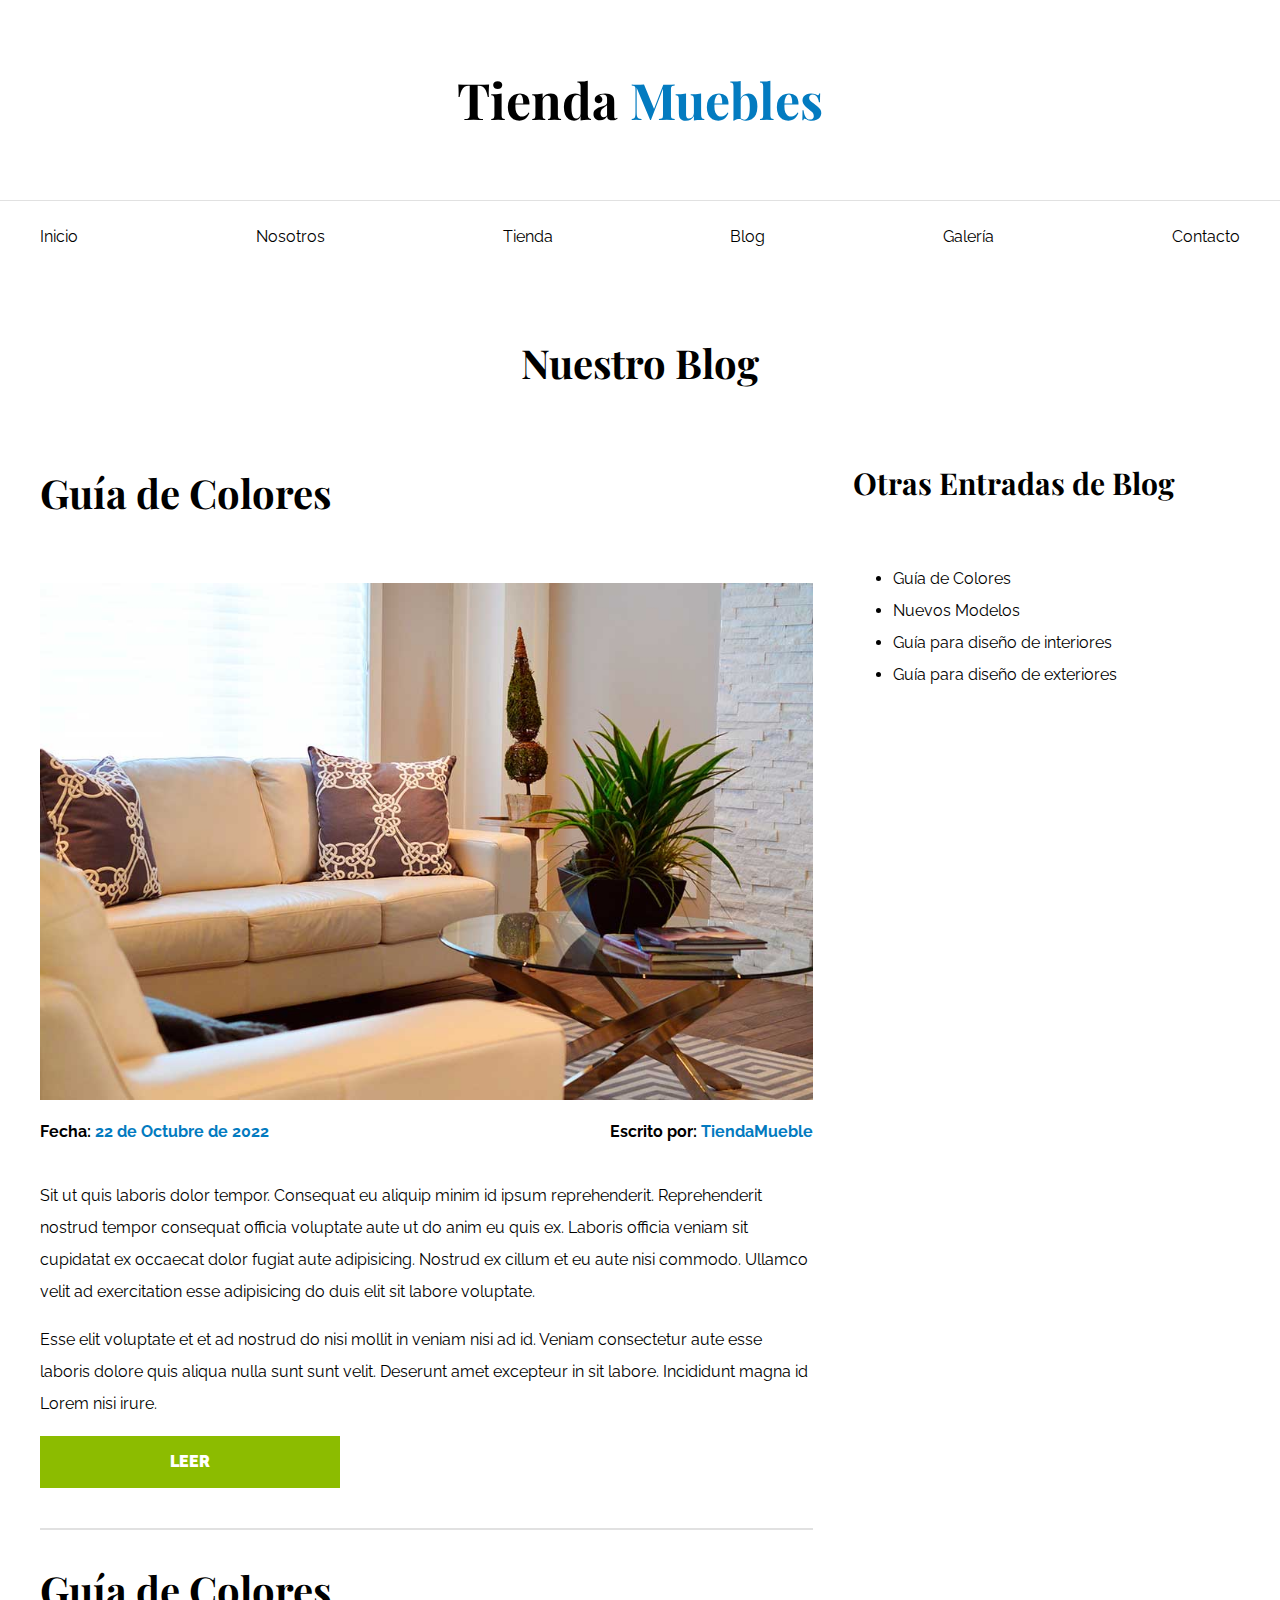
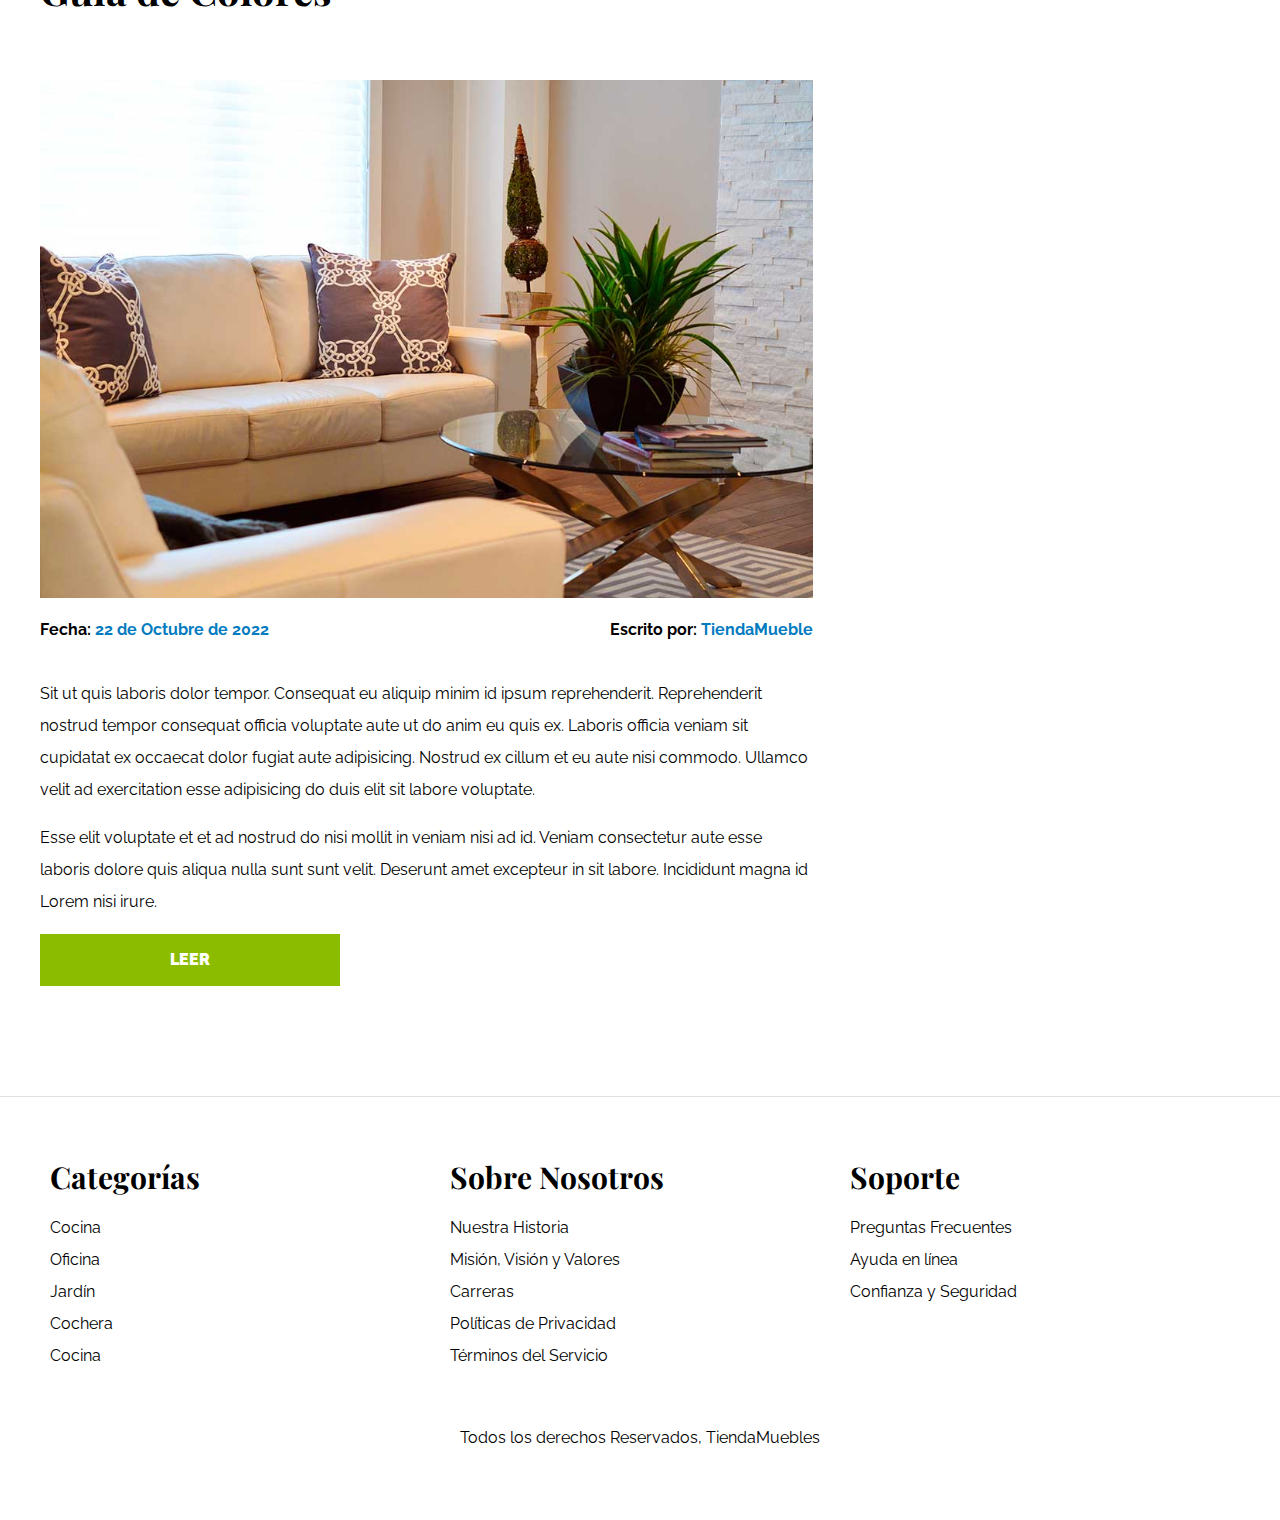
==== blog.html @ e2f82d0b "fin web ecommerce" ====
<!DOCTYPE html>
<html lang="es">

<head>
    <meta charset="UTF-8">
    <meta name="viewport" content="width=device-width, initial-scale=1.0">
    <title>Ecommerce - Blog</title>
</head>

<!-- <style>
    h1 {
        font-size: 20px;
        color: red;
    }
</style> -->

<link rel="stylesheet" href="css/normalize.css">
<link rel="preconnect" href="https://fonts.googleapis.com">
<link rel="preconnect" href="https://fonts.gstatic.com" crossorigin>
<link
    href="https://fonts.googleapis.com/css2?family=Playfair+Display:wght@700&family=Raleway:wght@400;700;900&display=swap"
    rel="stylesheet">
<link rel="stylesheet" href="css/app.css">

<body>

    <!-- Esto es un comentario -->

    <header>
        <h1 class="nombre-sitio">Tienda <span>Muebles</span></h1>
    </header>

    <div class="contenedor-navegacion">
        <nav class="nav-principal contenedor">
            <a class="enlace color-rojo" href="index.html">Inicio</a>
            <a class="enlace" href="nosotros.html">Nosotros</a>
            <a class="enlace" href="tienda.html">Tienda</a>
            <a class="enlace" href="blog.html">Blog</a>
            <a class="enlace" href="galeria.html">Galería</a>
            <a class="enlace" href="contacto.html">Contacto</a>
        </nav>

    </div>


    <main class="contenido-principal contenedor">
        <h2 class="text-center">Nuestro Blog</h2>

        <section class="contenedor-blog">
            <div class="blog">
                <article class="entrada">
                    <h2>Guía de Colores</h2>

                    <div class="imagen">
                        <img src="assets/nosotros.jpg" alt="Imagen blog">
                    </div>

                    <div class="entrada-meta">
                        <p>Fecha: <span>22 de Octubre de 2022</span></p>
                        <p>Escrito por: <span>TiendaMueble</span></p>
                    </div>

                    <div class="entrada-blog">
                        <p>Sit ut quis laboris dolor tempor. Consequat eu aliquip minim id ipsum reprehenderit.
                            Reprehenderit nostrud tempor consequat officia voluptate aute ut do anim eu quis ex.
                            Laboris officia veniam sit cupidatat ex occaecat dolor fugiat aute adipisicing. Nostrud
                            ex cillum et eu aute nisi commodo. Ullamco velit ad exercitation esse adipisicing do
                            duis elit sit labore voluptate.</p>
                        <p>
                            Esse elit voluptate et et ad nostrud do nisi mollit in veniam nisi ad id. Veniam
                            consectetur aute esse laboris dolore quis aliqua nulla sunt sunt velit. Deserunt amet
                            excepteur in sit labore. Incididunt magna id Lorem nisi irure.
                        </p>
                    </div>

                    <a href="entrada.html" class="btn max-width-30">Leer</a>

                </article>

                <article class="entrada">
                    <h2>Guía de Colores</h2>

                    <div class="imagen">
                        <img src="assets/nosotros.jpg" alt="Imagen blog">
                    </div>

                    <div class="entrada-meta">
                        <p>Fecha: <span>22 de Octubre de 2022</span></p>
                        <p>Escrito por: <span>TiendaMueble</span></p>
                    </div>

                    <div class="entrada-blog">
                        <p>Sit ut quis laboris dolor tempor. Consequat eu aliquip minim id ipsum reprehenderit.
                            Reprehenderit nostrud tempor consequat officia voluptate aute ut do anim eu quis ex.
                            Laboris officia veniam sit cupidatat ex occaecat dolor fugiat aute adipisicing. Nostrud
                            ex cillum et eu aute nisi commodo. Ullamco velit ad exercitation esse adipisicing do
                            duis elit sit labore voluptate.</p>
                        <p>
                            Esse elit voluptate et et ad nostrud do nisi mollit in veniam nisi ad id. Veniam
                            consectetur aute esse laboris dolore quis aliqua nulla sunt sunt velit. Deserunt amet
                            excepteur in sit labore. Incididunt magna id Lorem nisi irure.
                        </p>
                    </div>

                    <a href="entrada.html" class="btn max-width-30">Leer</a>


                </article>
            </div>

            <aside>
                <h3>Otras Entradas de Blog</h3>

                <ul>
                    <li>
                        <a href="entrada.html">Guía de Colores</a>
                    </li>
                    <li>
                        <a href="entrada.html">Nuevos Modelos</a>
                    </li>
                    <li>
                        <a href="entrada.html">Guía para diseño de interiores</a>
                    </li>
                    <li>
                        <a href="entrada.html">Guía para diseño de exteriores</a>
                    </li>
                </ul>
            </aside>

        </section>

    </main>

    <footer class="site-footer">

        <div class="grid-footer contenedor">
            <div>
                <h3>Categorías</h3>

                <nav class="footer-menu">
                    <a href="#">Cocina</a>
                    <a href="#">Oficina</a>
                    <a href="#">Jardín</a>
                    <a href="#">Cochera</a>
                    <a href="#">Cocina</a>
                </nav>
            </div>
            <div>
                <h3>Sobre Nosotros</h3>

                <nav class="footer-menu">
                    <a href="#">Nuestra Historia</a>
                    <a href="#">Misión, Visión y Valores</a>
                    <a href="#">Carreras</a>
                    <a href="#">Políticas de Privacidad</a>
                    <a href="#">Términos del Servicio</a>
                </nav>
            </div>
            <div>
                <h3>Soporte</h3>

                <nav class="footer-menu">
                    <a href="#">Preguntas Frecuentes</a>
                    <a href="#">Ayuda en línea</a>
                    <a href="#">Confianza y Seguridad</a>
                </nav>
            </div>

        </div>

        <p class="copyright">Todos los derechos Reservados, TiendaMuebles</p>
    </footer>

</body>

</html>
---- css/app.css ----
/* h1 {
    color: #000;
}

h1 span {
    color: #037bc0;
} */

/* h2 span {
    color: green;
}

section h2 {}

nav a:nth-child(2) {
    text-transform: uppercase;
    font-size: 50px;
} */

/* footer a {
    text-transform: uppercase;
}

a {
    text-transform: lowercase;
} */

/* nav a {
    text-transform: uppercase;
}

.navegacion a {
    text-transform: lowercase;
}

#navegacion a {
    text-transform: capitalize;
} */

/* .navegacion {} */

/** Módulos, BEM, SMACSS */

/* .enlace {
    text-transform: uppercase;
    font-weight: bold;
    text-decoration: none;
    color: #037bc0;
}

.color-rojo {
    color: red;
} */

html {
    box-sizing: border-box;
    font-size: 62.5%;
    /* 1 rem = 10px */
}

*,
*:before,
*:after {
    box-sizing: inherit;
}

body {
    font-family: 'Raleway', sans-serif;
    font-size: 1.6rem;
    line-height: 2;
}

/** Globales **/
h1,
h2,
h3 {
    font-family: 'Playfair Display', serif;
    margin: 0 0 5rem 0;
}

h1 {
    font-size: 5rem;
}

h2 {
    font-size: 4rem;
}

h3 {
    font-size: 3rem;
}

a {
    text-decoration: none;
    color: #000;
}

.contenedor {
    max-width: 120rem;
    /* margin-top: 0;
    margin-right: auto;
    margin-bottom: 0;
    margin-left: auto; */
    /* margin: 0 auto; */
    margin-inline: auto;
}

img {
    max-width: 100%;
    display: block;
}

.btn {
    background-color: #8cbc00;
    display: block;
    color: #fff;
    text-transform: uppercase;
    font-weight: 900;
    padding: 1rem;
    transition: background-color .3s ease-out;
    text-align: center;
    border: none;
}

.btn:hover {
    background-color: #769c02;
    cursor: pointer;
}

/** Utilidades */
.text-center {
    text-align: center;
}

.max-width-30 {
    max-width: 30rem;
}

/** Header y Navegación **/
.nombre-sitio {
    margin-top: 5rem;
    text-align: center;
}

.nombre-sitio span {
    color: #037bc0;
}

.contenedor-navegacion {
    /* border-color: #e1e1e1;
    border-top-style: solid;
    border-width: 1px; */
    border-top: .1rem solid #e1e1e1;

}

.nav-principal {

    /* padding-top: 20px;
    padding-bottom: 20px; */
    padding: 2rem 0;
    display: flex;
    flex-direction: row;
    justify-content: space-between;
}

.hero {
    background-image: url('../assets/principal.jpg');
    background-repeat: no-repeat;
    background-size: cover;
    background-position: center center;
    height: 55rem;
}

/** Categorías **/
.categorias {
    padding-top: 5rem;
}

.categorias h2 {
    text-align: center;
}

.categoria a {
    text-align: center;
    display: block;
    padding: 2rem;
    font-size: 2rem;
}

.categoria a:hover {
    background-color: #037bc0;
    color: #FFFFFF;
    border-bottom-right-radius: 1rem;
}

.listado-categorias {
    display: grid;
    /* grid-template-columns: 200px 200px 200px 200px; */
    /* grid-template-columns: repeat(4, 200px); */
    /* grid-template-columns: 3fr 1fr;
    grid-template-rows: 1fr 1fr;
    height: 300px; */
    grid-template-columns: repeat(3, 1fr);
    gap: 2rem;
}

/** Bloque Nosotro */
.sobre-nosotros {
    background-image: linear-gradient(to right, transparent 50%, #037bc0 50%, #037bc0 100%), url('../assets//nosotros.jpg');
    background-position: left center;
    padding: 10rem 0;
    background-repeat: no-repeat;
    background-size: 100%, 120rem;
}

/** Grid */
/* .sobre-nosotros-grid {
    display: grid;
    grid-template-columns: repeat(2, 1fr);
    column-gap: 8rem;
}

.texto-nosotros {
    grid-column: 2 / 3;
} */

/** Flexbox */
.sobre-nosotros-grid {
    display: flex;
    justify-content: flex-end;
}

.texto-nosotros {
    flex-basis: 50%;
    padding-left: 10rem;
    color: #FFF;
}

/** Listado de productos */
.contenido-principal {
    padding-top: 5rem;
}

.listado-productos {
    display: grid;
    grid-template-columns: repeat(6, 1fr);
    /* column-gap: 2rem;
    row-gap: 2rem; */
    gap: 2rem;
}

.producto:nth-child(1) {
    grid-column-start: 1;
    grid-column-end: 7;
    display: grid;
    grid-template-columns: 3fr 1fr;
}

.producto:nth-child(1) img {
    height: 43rem;
    width: 100%;
    object-fit: cover;
}

.producto:nth-child(2) {
    grid-column-start: 1;
    grid-column-end: 4;
}

.producto:nth-child(2) img,
.producto:nth-child(3) img {
    height: 30rem;
    width: 100%;
    object-fit: cover;
}

.producto:nth-child(3) {
    grid-column-start: 4;
    grid-column-end: 7;
}

.producto:nth-child(4) {
    grid-column-start: 1;
    grid-column-end: 3;
}

.producto:nth-child(5) {
    grid-column-start: 3;
    grid-column-end: 5;
}

.producto:nth-child(6) {
    grid-column-start: 5;
    grid-column-end: 7;
}

.producto {
    background-color: #037bc0;
}

.texto-producto {
    text-align: center;
    color: #fff;
    padding: 2rem;
}

.texto-producto h3 {
    margin: 0;
}

.texto-producto p {
    margin: 0 0 .5rem 0;
}

.texto-producto .precio {
    font-size: 2.8rem;
    font-weight: 900;
}

/** Footer */
.site-footer {
    border-top: 1px solid #e1e1e1;
    margin-top: 5rem;
    padding: 5rem;
}

.site-footer h3 {
    margin-bottom: .5rem;
}

.grid-footer {
    display: grid;
    grid-template-columns: repeat(3, 1fr);
    gap: 2rem;
}

.footer-menu a {
    display: block;
}

.copyright {
    margin-top: 5rem;
    text-align: center;
}

/** Box Model **/
/* .sobre-nosotros {
    background-color: red;
    width: 200px;
    padding: 25px;
    box-sizing: border-box;
} */

/* .sobre-empresa {
    background-color: blue;
    width: 500px;
    padding: 100px;
} */

/** Display inline y block **/
/* p {
    background-color: red;
    width: 200px;
    height: 100px;
    display: inline-block;
} */


/** Nosotros */
.contenido-nosotros {
    display: grid;
    grid-template-columns: 1fr 2fr;
    grid-template-columns: repeat(auto-fit, minmax(25rem, 1fr));
    column-gap: 4rem;
}

.informacion-nosotros {
    display: flex;
    flex-direction: column;
    justify-content: center;
}

/** Blog */
.contenedor-blog {
    display: grid;
    grid-template-columns: 2fr 1fr;
    column-gap: 4rem;
}

.entrada {
    border-bottom: 2px solid #e1e1e1;
    padding-bottom: 4rem;
    margin-bottom: 2rem;
}

.entrada:last-of-type {
    border: none;
}

.entrada-meta {
    display: flex;
    justify-content: space-between;
}

.entrada-meta p {
    font-weight: bold;
}

.entrada-meta span {
    color: #037bc0
}

.contenido-entrada-blog {
    width: 60rem;
    margin: 0 auto;
}

/** Galería */
.galeria {
    list-style: none;
    padding: 0;
    margin: 0;
    display: grid;
    grid-template-columns: repeat(3, 1fr);
    gap: 2rem;
}

.galeria img {
    height: 40rem;
    width: 40rem;
    object-fit: cover;
}

/** Formulario */
.formulario {
    max-width: 60rem;
    margin: 0 auto;
}

.formulario fieldset {
    border: 1px solid black;
    margin-bottom: 2rem;
}

.formulario legend {
    background-color: #005485;
    width: 100%;
    text-align: center;
    color: #fff;
    text-transform: uppercase;
    font-weight: 900;
    padding: 1rem;
    margin-bottom: 4rem;
}

.campo {
    display: flex;
    margin-bottom: 2rem;
}

.campo label {
    flex-basis: 10rem;
}

/* .campo input[type="text"],
.campo input[type="tel"],
.campo input[type="email"],
textarea {
    flex: 1;
    border: 1px solid #e1e1e1;
    padding: 1rem;
} */

.campo input:not([type="radio"]),
.campo textarea,
.campo select {
    flex: 1;
    border: 1px solid #e1e1e1;
    padding: 1rem;
}
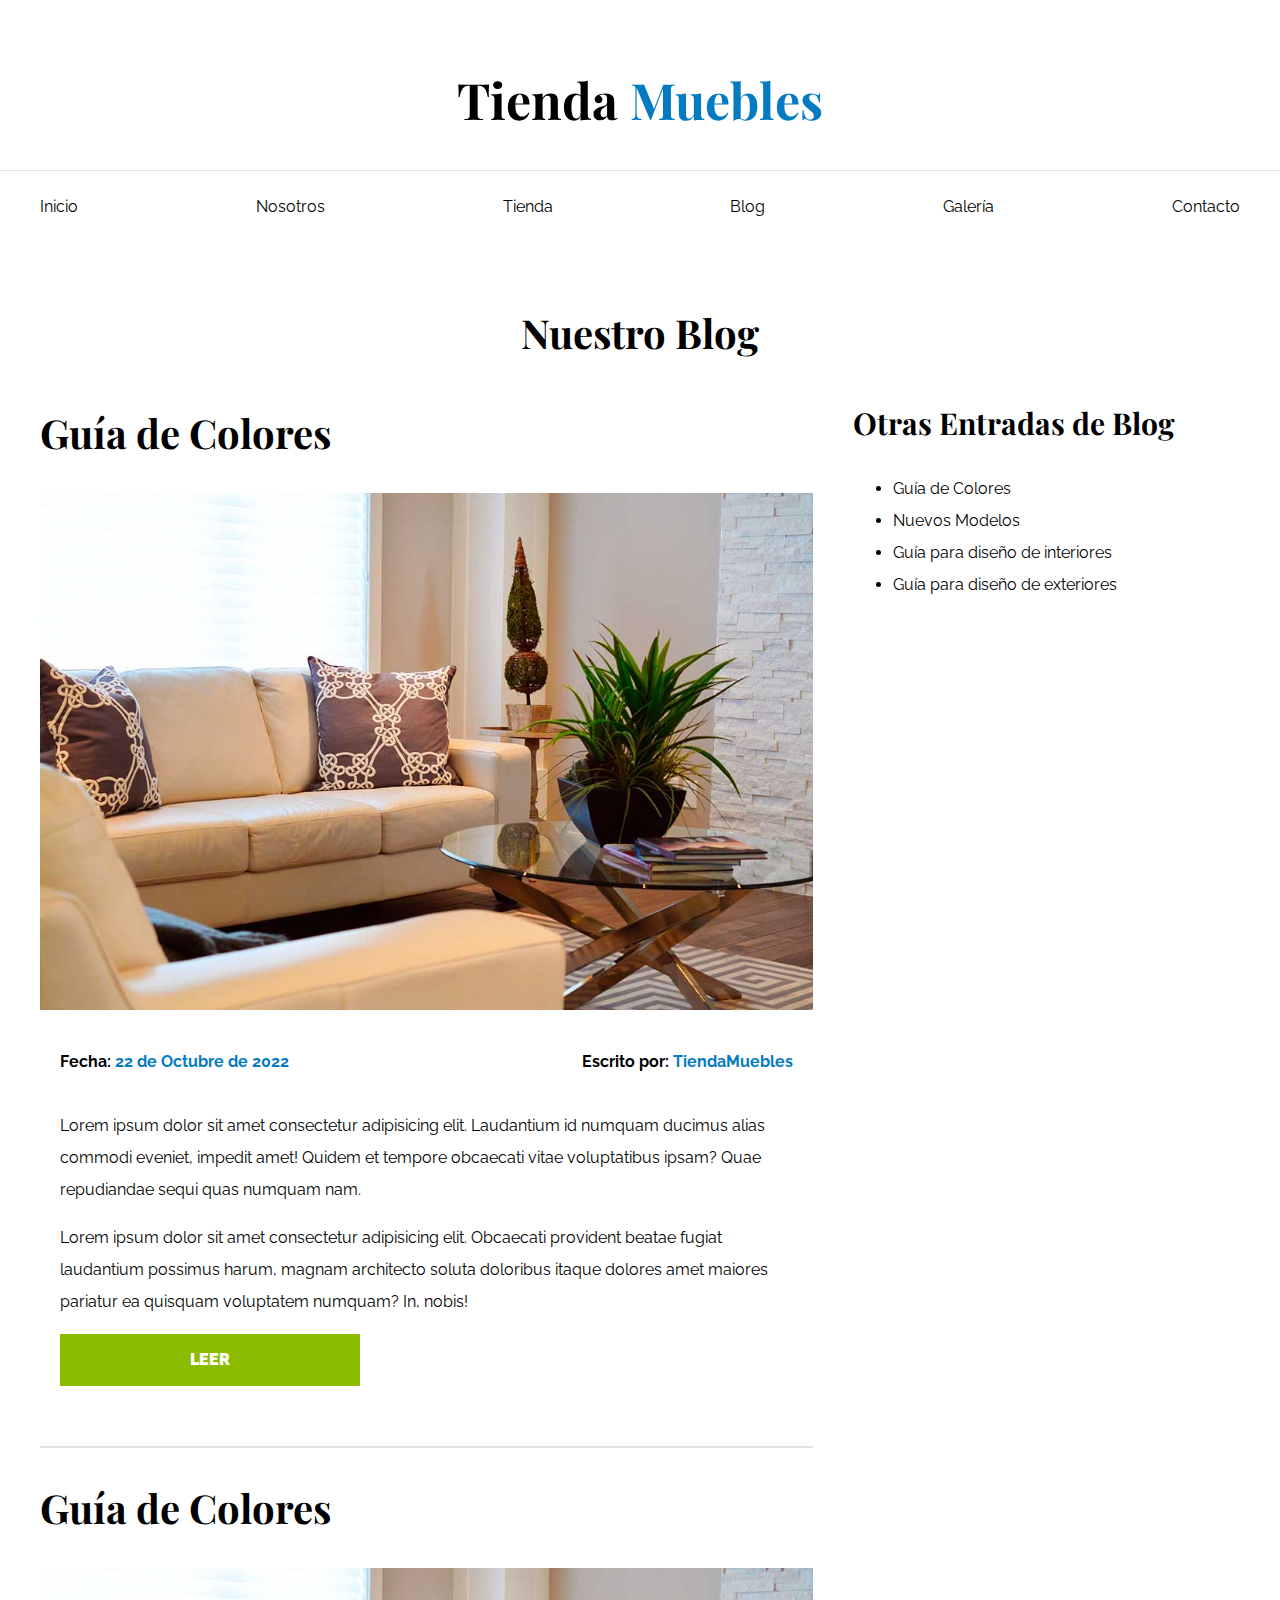
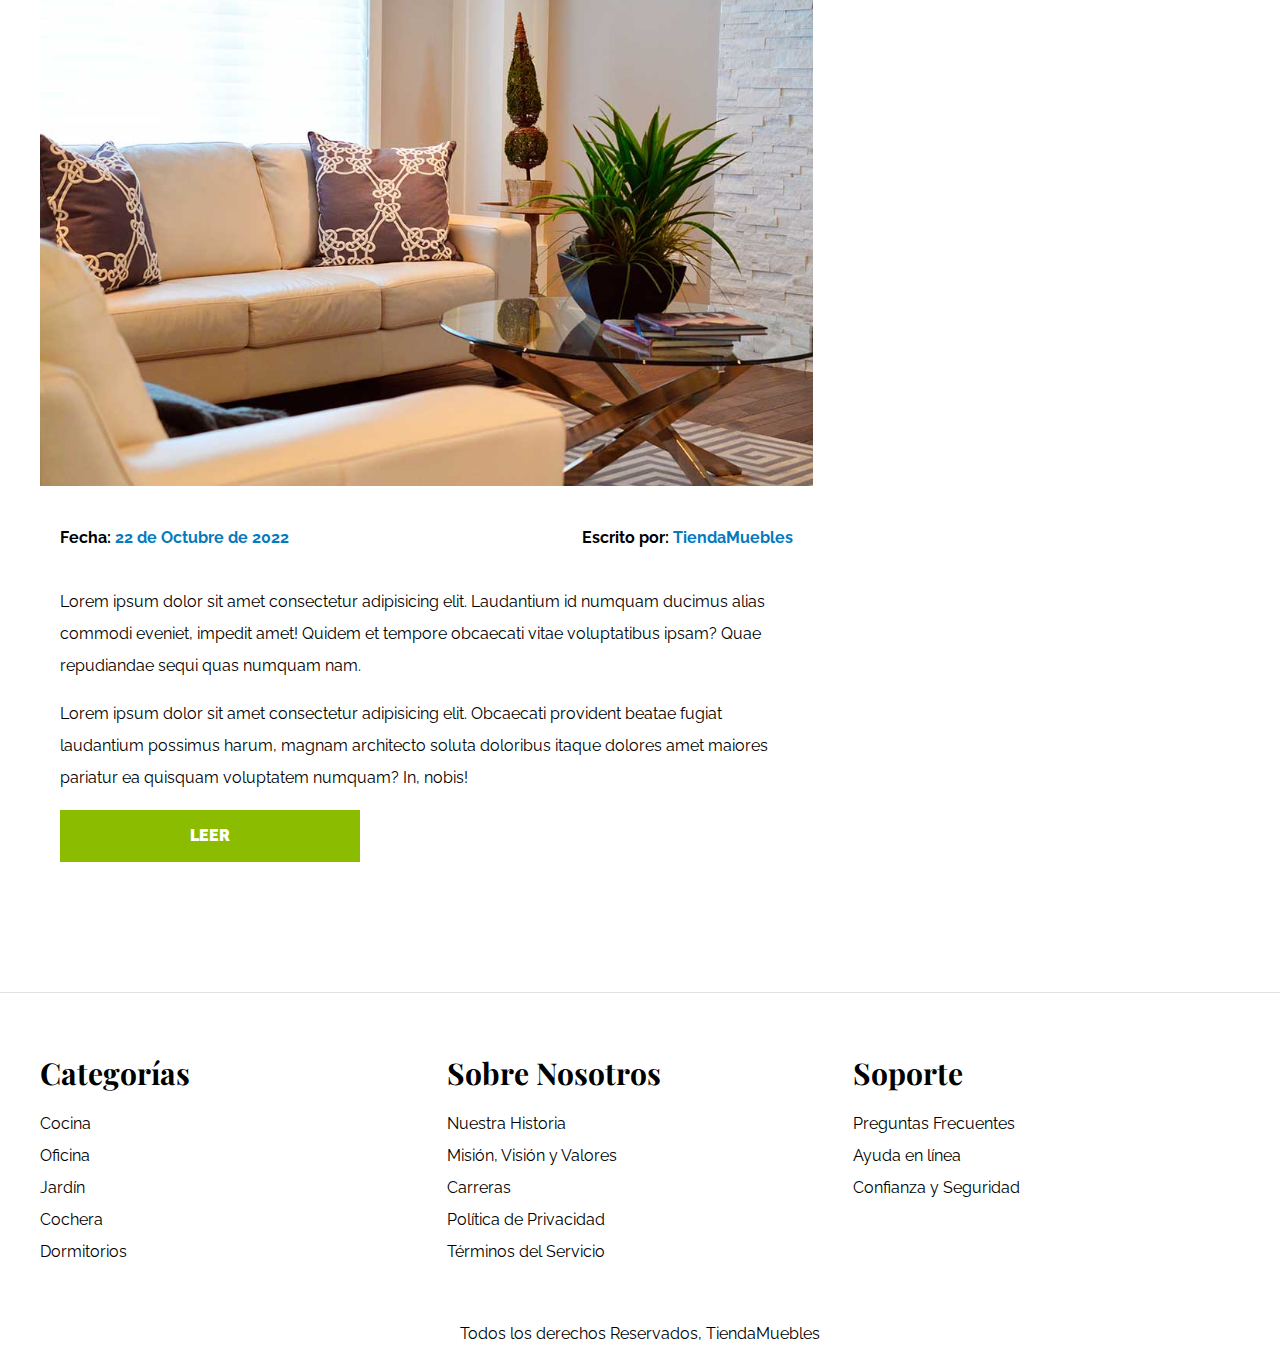
==== commit 601ebf15: "responsive terminado" ====
--- a/blog.html
+++ b/blog.html
@@ -3,47 +3,36 @@
 
 <head>
     <meta charset="UTF-8">
+    <meta http-equiv="X-UA-Compatible" content="IE=edge">
     <meta name="viewport" content="width=device-width, initial-scale=1.0">
     <title>Ecommerce - Blog</title>
+    <link rel="stylesheet" href="css/normalize.css">
+    <link rel="preconnect" href="https://fonts.googleapis.com">
+    <link rel="preconnect" href="https://fonts.gstatic.com" crossorigin>
+    <link
+        href="https://fonts.googleapis.com/css2?family=Playfair+Display:wght@700&family=Raleway:wght@400;700;900&display=swap"
+        rel="stylesheet">
+    <link rel="stylesheet" href="css/app.css">
 </head>
 
-<!-- <style>
-    h1 {
-        font-size: 20px;
-        color: red;
-    }
-</style> -->
-
-<link rel="stylesheet" href="css/normalize.css">
-<link rel="preconnect" href="https://fonts.googleapis.com">
-<link rel="preconnect" href="https://fonts.gstatic.com" crossorigin>
-<link
-    href="https://fonts.googleapis.com/css2?family=Playfair+Display:wght@700&family=Raleway:wght@400;700;900&display=swap"
-    rel="stylesheet">
-<link rel="stylesheet" href="css/app.css">
-
 <body>
-
-    <!-- Esto es un comentario -->
-
     <header>
-        <h1 class="nombre-sitio">Tienda <span>Muebles</span></h1>
+        <h1 class="nombre-sitio">Tienda <span> Muebles </span></h1>
     </header>
 
     <div class="contenedor-navegacion">
         <nav class="nav-principal contenedor">
-            <a class="enlace color-rojo" href="index.html">Inicio</a>
-            <a class="enlace" href="nosotros.html">Nosotros</a>
-            <a class="enlace" href="tienda.html">Tienda</a>
-            <a class="enlace" href="blog.html">Blog</a>
-            <a class="enlace" href="galeria.html">Galería</a>
-            <a class="enlace" href="contacto.html">Contacto</a>
+            <a href="index.html">Inicio</a>
+            <a href="nosotros.html">Nosotros</a>
+            <a href="tienda.html">Tienda</a>
+            <a href="blog.html">Blog</a>
+            <a href="galeria.html">Galería</a>
+            <a href="contacto.html">Contacto</a>
         </nav>
-
     </div>
 
 
-    <main class="contenido-principal contenedor">
+    <main class="contenido-principal contenedor ">
         <h2 class="text-center">Nuestro Blog</h2>
 
         <section class="contenedor-blog">
@@ -52,28 +41,29 @@
                     <h2>Guía de Colores</h2>
 
                     <div class="imagen">
-                        <img src="assets/nosotros.jpg" alt="Imagen blog">
+                        <img src="assets/nosotros.jpg" alt="imagen blog">
                     </div>
 
-                    <div class="entrada-meta">
-                        <p>Fecha: <span>22 de Octubre de 2022</span></p>
-                        <p>Escrito por: <span>TiendaMueble</span></p>
+                    <div class="contenido-blog">
+                        <div class="entrada-meta">
+                            <p>Fecha: <span>22 de Octubre de 2022</span> </p>
+                            <p>Escrito por: <span>TiendaMuebles</span> </p>
+                        </div>
+
+                        <div class="entrada-blog">
+                            <p>Lorem ipsum dolor sit amet consectetur adipisicing elit. Laudantium id numquam ducimus
+                                alias commodi eveniet, impedit amet! Quidem et tempore obcaecati vitae voluptatibus
+                                ipsam? Quae repudiandae sequi quas numquam nam.</p>
+
+                            <p>Lorem ipsum dolor sit amet consectetur adipisicing elit. Obcaecati provident beatae
+                                fugiat laudantium possimus harum, magnam architecto soluta doloribus itaque dolores amet
+                                maiores pariatur ea quisquam voluptatem numquam? In, nobis!</p>
+                        </div>
+
+                        <a href="entrada.html" class="btn max-width-30">Leer</a>
+
                     </div>
 
-                    <div class="entrada-blog">
-                        <p>Sit ut quis laboris dolor tempor. Consequat eu aliquip minim id ipsum reprehenderit.
-                            Reprehenderit nostrud tempor consequat officia voluptate aute ut do anim eu quis ex.
-                            Laboris officia veniam sit cupidatat ex occaecat dolor fugiat aute adipisicing. Nostrud
-                            ex cillum et eu aute nisi commodo. Ullamco velit ad exercitation esse adipisicing do
-                            duis elit sit labore voluptate.</p>
-                        <p>
-                            Esse elit voluptate et et ad nostrud do nisi mollit in veniam nisi ad id. Veniam
-                            consectetur aute esse laboris dolore quis aliqua nulla sunt sunt velit. Deserunt amet
-                            excepteur in sit labore. Incididunt magna id Lorem nisi irure.
-                        </p>
-                    </div>
-
-                    <a href="entrada.html" class="btn max-width-30">Leer</a>
 
                 </article>
 
@@ -81,36 +71,38 @@
                     <h2>Guía de Colores</h2>
 
                     <div class="imagen">
-                        <img src="assets/nosotros.jpg" alt="Imagen blog">
+                        <img src="assets/nosotros.jpg" alt="imagen blog">
                     </div>
 
-                    <div class="entrada-meta">
-                        <p>Fecha: <span>22 de Octubre de 2022</span></p>
-                        <p>Escrito por: <span>TiendaMueble</span></p>
+                    <div class="contenido-blog">
+                        <div class="entrada-meta">
+                            <p>Fecha: <span>22 de Octubre de 2022</span> </p>
+                            <p>Escrito por: <span>TiendaMuebles</span> </p>
+                        </div>
+
+                        <div class="entrada-blog">
+                            <p>Lorem ipsum dolor sit amet consectetur adipisicing elit. Laudantium id numquam ducimus
+                                alias
+                                commodi eveniet, impedit amet! Quidem et tempore obcaecati vitae voluptatibus ipsam?
+                                Quae
+                                repudiandae sequi quas numquam nam.</p>
+
+                            <p>Lorem ipsum dolor sit amet consectetur adipisicing elit. Obcaecati provident beatae
+                                fugiat
+                                laudantium possimus harum, magnam architecto soluta doloribus itaque dolores amet
+                                maiores
+                                pariatur ea quisquam voluptatem numquam? In, nobis!</p>
+                        </div>
+
+                        <a href="entrada.html" class="btn max-width-30">Leer</a>
+
                     </div>
-
-                    <div class="entrada-blog">
-                        <p>Sit ut quis laboris dolor tempor. Consequat eu aliquip minim id ipsum reprehenderit.
-                            Reprehenderit nostrud tempor consequat officia voluptate aute ut do anim eu quis ex.
-                            Laboris officia veniam sit cupidatat ex occaecat dolor fugiat aute adipisicing. Nostrud
-                            ex cillum et eu aute nisi commodo. Ullamco velit ad exercitation esse adipisicing do
-                            duis elit sit labore voluptate.</p>
-                        <p>
-                            Esse elit voluptate et et ad nostrud do nisi mollit in veniam nisi ad id. Veniam
-                            consectetur aute esse laboris dolore quis aliqua nulla sunt sunt velit. Deserunt amet
-                            excepteur in sit labore. Incididunt magna id Lorem nisi irure.
-                        </p>
-                    </div>
-
-                    <a href="entrada.html" class="btn max-width-30">Leer</a>
-
 
                 </article>
             </div>
 
             <aside>
                 <h3>Otras Entradas de Blog</h3>
-
                 <ul>
                     <li>
                         <a href="entrada.html">Guía de Colores</a>
@@ -126,13 +118,13 @@
                     </li>
                 </ul>
             </aside>
-
         </section>
-
     </main>
 
+
+
+
     <footer class="site-footer">
-
         <div class="grid-footer contenedor">
             <div>
                 <h3>Categorías</h3>
@@ -142,23 +134,23 @@
                     <a href="#">Oficina</a>
                     <a href="#">Jardín</a>
                     <a href="#">Cochera</a>
-                    <a href="#">Cocina</a>
+                    <a href="#">Dormitorios</a>
                 </nav>
             </div>
+
             <div>
                 <h3>Sobre Nosotros</h3>
-
                 <nav class="footer-menu">
                     <a href="#">Nuestra Historia</a>
                     <a href="#">Misión, Visión y Valores</a>
                     <a href="#">Carreras</a>
-                    <a href="#">Políticas de Privacidad</a>
+                    <a href="#">Política de Privacidad</a>
                     <a href="#">Términos del Servicio</a>
                 </nav>
             </div>
+
             <div>
                 <h3>Soporte</h3>
-
                 <nav class="footer-menu">
                     <a href="#">Preguntas Frecuentes</a>
                     <a href="#">Ayuda en línea</a>
--- a/css/app.css
+++ b/css/app.css
@@ -1,61 +1,7 @@
-/* h1 {
-    color: #000;
-}
-
-h1 span {
-    color: #037bc0;
-} */
-
-/* h2 span {
-    color: green;
-}
-
-section h2 {}
-
-nav a:nth-child(2) {
-    text-transform: uppercase;
-    font-size: 50px;
-} */
-
-/* footer a {
-    text-transform: uppercase;
-}
-
-a {
-    text-transform: lowercase;
-} */
-
-/* nav a {
-    text-transform: uppercase;
-}
-
-.navegacion a {
-    text-transform: lowercase;
-}
-
-#navegacion a {
-    text-transform: capitalize;
-} */
-
-/* .navegacion {} */
-
-/** Módulos, BEM, SMACSS */
-
-/* .enlace {
-    text-transform: uppercase;
-    font-weight: bold;
-    text-decoration: none;
-    color: #037bc0;
-}
-
-.color-rojo {
-    color: red;
-} */
-
 html {
     box-sizing: border-box;
     font-size: 62.5%;
-    /* 1 rem = 10px */
+    /* 1REM = 10px */
 }
 
 *,
@@ -70,25 +16,44 @@
     line-height: 2;
 }
 
-/** Globales **/
+/* Globales */
 h1,
 h2,
 h3 {
     font-family: 'Playfair Display', serif;
-    margin: 0 0 5rem 0;
+    margin: 0 0 2rem 0;
 }
 
 h1 {
-    font-size: 5rem;
+    font-size: 4rem;
+}
+
+@media (min-width: 768px) {
+    h1 {
+        font-size: 5rem;
+    }
 }
 
 h2 {
-    font-size: 4rem;
+    font-size: 3.2rem;
+}
+
+@media (min-width: 768px) {
+    h2 {
+        font-size: 4rem;
+    }
 }
 
 h3 {
-    font-size: 3rem;
-}
+    font-size: 2.4rem;
+}
+
+@media (min-width: 768px) {
+    h3 {
+        font-size: 3rem;
+    }
+}
+
 
 a {
     text-decoration: none;
@@ -97,12 +62,7 @@
 
 .contenedor {
     max-width: 120rem;
-    /* margin-top: 0;
-    margin-right: auto;
-    margin-bottom: 0;
-    margin-left: auto; */
-    /* margin: 0 auto; */
-    margin-inline: auto;
+    margin: 0 auto;
 }
 
 img {
@@ -113,13 +73,14 @@
 .btn {
     background-color: #8cbc00;
     display: block;
-    color: #fff;
+    color: #FFF;
     text-transform: uppercase;
     font-weight: 900;
     padding: 1rem;
     transition: background-color .3s ease-out;
     text-align: center;
     border: none;
+    width: 100%;
 }
 
 .btn:hover {
@@ -127,16 +88,24 @@
     cursor: pointer;
 }
 
+@media (min-width: 768px) {
+    .btn {
+        width: auto;
+    }
+}
+
 /** Utilidades */
 .text-center {
     text-align: center;
 }
 
-.max-width-30 {
-    max-width: 30rem;
-}
-
-/** Header y Navegación **/
+@media (min-width: 768px) {
+    .max-width-30 {
+        max-width: 30rem;
+    }
+}
+
+/** Header y Navegacion **/
 .nombre-sitio {
     margin-top: 5rem;
     text-align: center;
@@ -147,38 +116,54 @@
 }
 
 .contenedor-navegacion {
-    /* border-color: #e1e1e1;
-    border-top-style: solid;
-    border-width: 1px; */
     border-top: .1rem solid #e1e1e1;
-
 }
 
 .nav-principal {
-
-    /* padding-top: 20px;
-    padding-bottom: 20px; */
     padding: 2rem 0;
     display: flex;
-    flex-direction: row;
-    justify-content: space-between;
+    flex-direction: column;
+    align-items: center;
+}
+
+@media (min-width: 768px) {
+    .nav-principal {
+        justify-content: space-between;
+        flex-direction: row;
+    }
 }
 
 .hero {
-    background-image: url('../assets/principal.jpg');
+    background-image: url(../assets/principal.jpg);
     background-repeat: no-repeat;
     background-size: cover;
     background-position: center center;
-    height: 55rem;
-}
-
-/** Categorías **/
+    height: 25rem;
+}
+
+@media (min-width: 768px) {
+    .hero {
+        height: 55rem;
+    }
+}
+
+/** Categorias **/
 .categorias {
-    padding-top: 5rem;
-}
-
-.categorias h2 {
-    text-align: center;
+    padding: 5rem 0;
+}
+
+.categoria img {
+    width: 100%;
+}
+
+.categoria {
+    margin-bottom: 2rem;
+}
+
+@media (min-width: 768px) {
+    .categoria {
+        margin-bottom: 0;
+    }
 }
 
 .categoria a {
@@ -194,114 +179,133 @@
     border-bottom-right-radius: 1rem;
 }
 
-.listado-categorias {
+@media (min-width: 768px) {
+    .listado-categorias {
+        display: grid;
+        grid-template-columns: repeat(3, 1fr);
+        gap: 2rem;
+    }
+}
+
+/** Bloque Nosotros */
+
+.sobre-nosotros {
+    background-image: linear-gradient(to bottom, transparent 50%, #037bc0 50%, #037bc0 100%), url(../assets/nosotros.jpg);
+    background-position: center, top left;
+    background-repeat: no-repeat;
+    background-size: 100%, 70rem;
+}
+
+@media (min-width: 768px) {
+    .sobre-nosotros {
+        background-image: linear-gradient(to right, transparent 50%, #037bc0 50%, #037bc0 100%), url(../assets/nosotros.jpg);
+        background-position: left center;
+        padding: 10rem 0;
+        background-size: 100%, 160rem;
+    }
+}
+
+.sobre-nosotros-grid {
     display: grid;
-    /* grid-template-columns: 200px 200px 200px 200px; */
-    /* grid-template-columns: repeat(4, 200px); */
-    /* grid-template-columns: 3fr 1fr;
-    grid-template-rows: 1fr 1fr;
-    height: 300px; */
-    grid-template-columns: repeat(3, 1fr);
-    gap: 2rem;
-}
-
-/** Bloque Nosotro */
-.sobre-nosotros {
-    background-image: linear-gradient(to right, transparent 50%, #037bc0 50%, #037bc0 100%), url('../assets//nosotros.jpg');
-    background-position: left center;
-    padding: 10rem 0;
-    background-repeat: no-repeat;
-    background-size: 100%, 120rem;
-}
-
-/** Grid */
-/* .sobre-nosotros-grid {
-    display: grid;
-    grid-template-columns: repeat(2, 1fr);
-    column-gap: 8rem;
+    grid-template-rows: repeat(2, 1fr);
+}
+
+@media (min-width: 768px) {
+    .sobre-nosotros-grid {
+        grid-template-columns: repeat(2, 1fr);
+        grid-template-rows: unset;
+        column-gap: 10rem;
+    }
 }
 
 .texto-nosotros {
-    grid-column: 2 / 3;
-} */
-
-/** Flexbox */
-.sobre-nosotros-grid {
-    display: flex;
-    justify-content: flex-end;
-}
-
-.texto-nosotros {
-    flex-basis: 50%;
-    padding-left: 10rem;
+    grid-row: 2/3;
     color: #FFF;
-}
-
-/** Listado de productos */
+    padding: 5rem;
+}
+
+@media (min-width: 768px) {
+    .texto-nosotros {
+        grid-column: 2/3;
+    }
+}
+
+/** Listado de Productos **/
 .contenido-principal {
     padding-top: 5rem;
 }
 
-.listado-productos {
-    display: grid;
-    grid-template-columns: repeat(6, 1fr);
-    /* column-gap: 2rem;
-    row-gap: 2rem; */
-    gap: 2rem;
-}
-
-.producto:nth-child(1) {
-    grid-column-start: 1;
-    grid-column-end: 7;
-    display: grid;
-    grid-template-columns: 3fr 1fr;
-}
-
-.producto:nth-child(1) img {
-    height: 43rem;
-    width: 100%;
-    object-fit: cover;
-}
-
-.producto:nth-child(2) {
-    grid-column-start: 1;
-    grid-column-end: 4;
-}
-
-.producto:nth-child(2) img,
-.producto:nth-child(3) img {
-    height: 30rem;
-    width: 100%;
-    object-fit: cover;
-}
-
-.producto:nth-child(3) {
-    grid-column-start: 4;
-    grid-column-end: 7;
-}
-
-.producto:nth-child(4) {
-    grid-column-start: 1;
-    grid-column-end: 3;
-}
-
-.producto:nth-child(5) {
-    grid-column-start: 3;
-    grid-column-end: 5;
-}
-
-.producto:nth-child(6) {
-    grid-column-start: 5;
-    grid-column-end: 7;
+@media (min-width: 768px) {
+    .listado-productos {
+        display: grid;
+        grid-template-columns: repeat(6, 1fr);
+        gap: 2rem;
+    }
+
+    .producto:nth-child(1) {
+        grid-column-start: 1;
+        grid-column-end: 7;
+        display: grid;
+        grid-template-columns: 3fr 1fr;
+    }
+
+    .producto:nth-child(1) img {
+        height: 43rem;
+        width: 100%;
+        object-fit: cover;
+    }
+
+    .producto:nth-child(2) {
+        grid-column-start: 1;
+        grid-column-end: 4;
+    }
+
+    .producto:nth-child(2) img,
+    .producto:nth-child(3) img {
+        height: 30rem;
+        width: 100%;
+        object-fit: cover;
+    }
+
+    .producto:nth-child(3) {
+        grid-column-start: 4;
+        grid-column-end: 7;
+    }
+
+    .producto:nth-child(4) {
+        grid-column-start: 1;
+        grid-column-end: 3;
+    }
+
+    .producto:nth-child(5) {
+        grid-column-start: 3;
+        grid-column-end: 5;
+    }
+
+    .producto:nth-child(6) {
+        grid-column-start: 5;
+        grid-column-end: 7;
+    }
 }
 
 .producto {
     background-color: #037bc0;
+    margin-bottom: 2rem;
+}
+
+@media (min-width: 768px) {
+    .producto {
+        margin-bottom: 0;
+    }
+}
+
+.producto:last-of-type {
+    margin-bottom: 0;
 }
 
 .texto-producto {
     text-align: center;
-    color: #fff;
+    color: #FFFFFF;
     padding: 2rem;
 }
 
@@ -318,25 +322,49 @@
     font-weight: 900;
 }
 
-/** Footer */
+/** Footer **/
 .site-footer {
     border-top: 1px solid #e1e1e1;
     margin-top: 5rem;
-    padding: 5rem;
+    padding-top: 5rem;
 }
 
 .site-footer h3 {
     margin-bottom: .5rem;
-}
-
-.grid-footer {
-    display: grid;
-    grid-template-columns: repeat(3, 1fr);
-    gap: 2rem;
+    text-align: center;
+}
+
+@media (min-width: 768px) {
+    .site-footer h3 {
+        text-align: left;
+    }
+
+    .grid-footer {
+        display: grid;
+        grid-template-columns: repeat(3, 1fr);
+        gap: 2rem;
+    }
+}
+
+.grid-footer>div {
+    margin-bottom: 2rem;
+}
+
+@media (min-width: 768px) {
+    .grid-footer>div {
+        margin-bottom: 0;
+    }
 }
 
 .footer-menu a {
     display: block;
+    text-align: center;
+}
+
+@media (min-width: 768px) {
+    .footer-menu a {
+        text-align: left;
+    }
 }
 
 .copyright {
@@ -344,30 +372,7 @@
     text-align: center;
 }
 
-/** Box Model **/
-/* .sobre-nosotros {
-    background-color: red;
-    width: 200px;
-    padding: 25px;
-    box-sizing: border-box;
-} */
-
-/* .sobre-empresa {
-    background-color: blue;
-    width: 500px;
-    padding: 100px;
-} */
-
-/** Display inline y block **/
-/* p {
-    background-color: red;
-    width: 200px;
-    height: 100px;
-    display: inline-block;
-} */
-
-
-/** Nosotros */
+/** Nosotros **/
 .contenido-nosotros {
     display: grid;
     grid-template-columns: 1fr 2fr;
@@ -379,13 +384,22 @@
     display: flex;
     flex-direction: column;
     justify-content: center;
+    padding: 5rem;
+}
+
+@media (min-width: 768px) {
+    .informacion-nosotros {
+        padding: 0;
+    }
 }
 
 /** Blog */
-.contenedor-blog {
-    display: grid;
-    grid-template-columns: 2fr 1fr;
-    column-gap: 4rem;
+@media (min-width: 768px) {
+    .contenedor-blog {
+        display: grid;
+        grid-template-columns: 2fr 1fr;
+        column-gap: 4rem;
+    }
 }
 
 .entrada {
@@ -394,13 +408,29 @@
     margin-bottom: 2rem;
 }
 
+.entrada h2 {
+    text-align: center;
+}
+
+@media (min-width: 768px) {
+    .entrada h2 {
+        text-align: left;
+    }
+}
+
+.contenido-blog {
+    padding: 2rem;
+}
+
 .entrada:last-of-type {
     border: none;
 }
 
-.entrada-meta {
-    display: flex;
-    justify-content: space-between;
+@media (min-width: 768px) {
+    .entrada-meta {
+        display: flex;
+        justify-content: space-between;
+    }
 }
 
 .entrada-meta p {
@@ -408,7 +438,7 @@
 }
 
 .entrada-meta span {
-    color: #037bc0
+    color: #037bc0;
 }
 
 .contenido-entrada-blog {
@@ -422,8 +452,15 @@
     padding: 0;
     margin: 0;
     display: grid;
-    grid-template-columns: repeat(3, 1fr);
+    grid-template-columns: repeat(2, 1fr);
     gap: 2rem;
+}
+
+@media (min-width: 768px) {
+    .galeria {
+        grid-template-columns: repeat(3, 1fr);
+
+    }
 }
 
 .galeria img {
@@ -433,6 +470,7 @@
 }
 
 /** Formulario */
+
 .formulario {
     max-width: 60rem;
     margin: 0 auto;
@@ -447,11 +485,12 @@
     background-color: #005485;
     width: 100%;
     text-align: center;
-    color: #fff;
+    color: #FFF;
     text-transform: uppercase;
     font-weight: 900;
     padding: 1rem;
     margin-bottom: 4rem;
+
 }
 
 .campo {
@@ -462,15 +501,6 @@
 .campo label {
     flex-basis: 10rem;
 }
-
-/* .campo input[type="text"],
-.campo input[type="tel"],
-.campo input[type="email"],
-textarea {
-    flex: 1;
-    border: 1px solid #e1e1e1;
-    padding: 1rem;
-} */
 
 .campo input:not([type="radio"]),
 .campo textarea,
